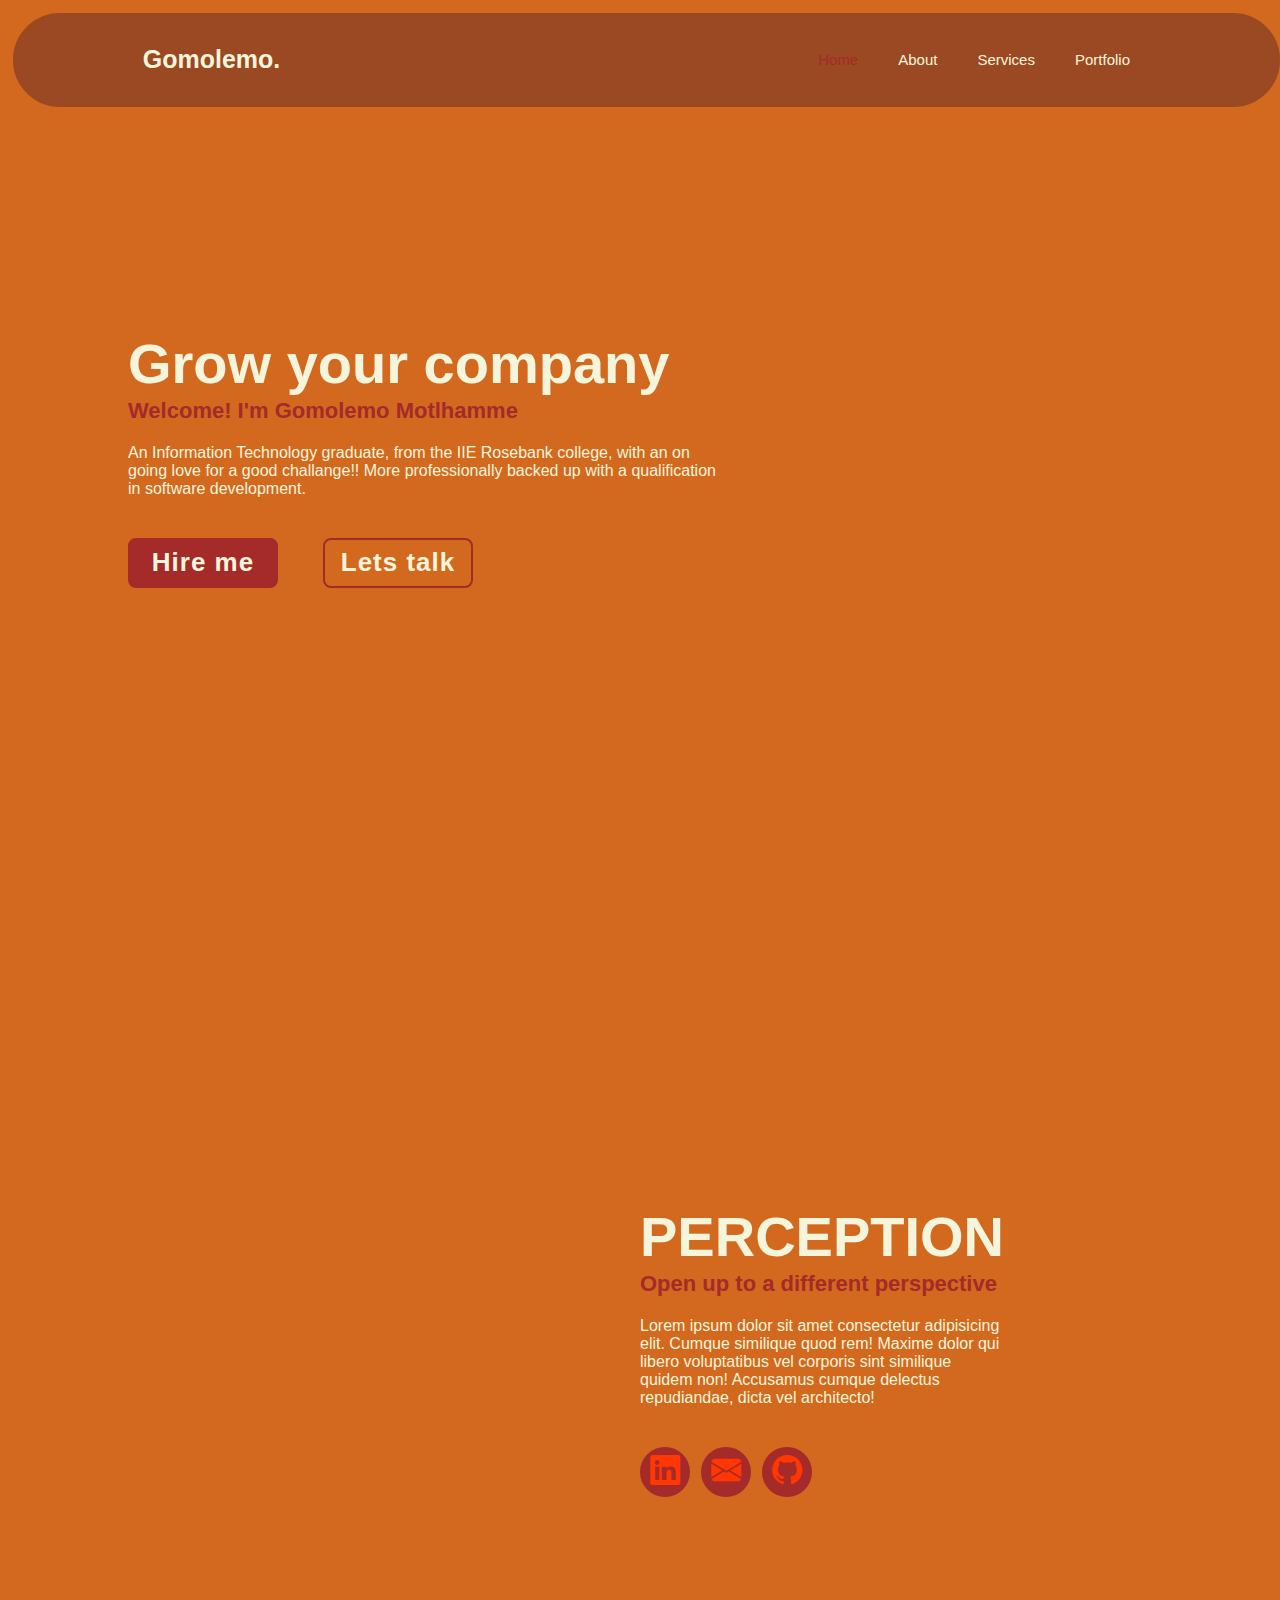
==== PortfolioWebsite/Pages/index.html @ 8717a6b9 "rearanging" ====
<!DOCTYPE html>
<html lang="en">

<head>
<meta charset="UTF-8">
<meta http-equiv="X-UA-Compatible" content="IE=edge">
<meta name="viewport" content="width=device-width, initial-scale=1.0">
<title>Breakr</title>
<link rel="stylesheet" href="style.css">
<link rel="stylesheet" href="https://cdn.jsdelivr.net/npm/bootstrap-icons@1.11.3/font/bootstrap-icons.min.css">


</head>



<body>

    <header class="header">
        <a href="index.html" class="logo">Gomolemo.</a>
        
        <nav class="navbar">
            <!-- this is the sidebar -->
            <ul class="sidebar">
                <li onclick=hideSidebar()><a href="#"><svg xmlns="http://www.w3.org/2000/svg" height="24px" viewBox="0 -960 960 960" width="24px" fill="#e8eaed"><path d="m256-200-56-56 224-224-224-224 56-56 224 224 224-224 56 56-224 224 224 224-56 56-224-224-224 224Z"/></svg></a></li>
                <li><a href="index.html" class="active">Home</a></li>
                <li><a href="about.html">About</a></li>
                <li><a href="services.html">Services</a></li>
                <li><a href="portfolio.html">Portfolio</a></li>
            </ul>
            <!-- this is the menu button with its links -->
            <ul>    
                <li class="hideOnMobile"><a href="index.html" class="active">Home</a></li>
                <li class="hideOnMobile"><a href="about.html">About</a></li>
                <li class="hideOnMobile"><a href="services.html">Services</a></li>
                <li class="hideOnMobile"><a href="portfolio.html">Portfolio</a></li>
                <li class="menu-Button" onclick=showSidebar()><a href="#"><svg xmlns="http://www.w3.org/2000/svg" height="24px" viewBox="0 -960 960 960" width="24px" fill="#e8eaed"><path d="M120-240v-80h720v80H120Zm0-200v-80h720v80H120Zm0-200v-80h720v80H120Z"/></svg></a></li>
            </ul>
        </nav>
    </header>
    
    <!-- First pargraph introducing myself -->
    <section class="home">
        <div class="home-content">
            <br>
            <h1>Grow your company</h1>
            <h3>Welcome! I'm Gomolemo Motlhamme</h3>
            <p>An Information Technology graduate, from the IIE Rosebank college, 
                with an on going love for a good challange!! More professionally 
                backed up with a qualification in software development.</p>
                 <div class="btn-box">
                    <a href="mailto:motlhammegomolemo@gmail.com?subject=Interest in colaboration&body=I would like to work with you.">Hire me</a>
                    <a href="mailto:motlhammegomolemo@gmail.com?subject=Interest in communicating&body=I would like to get in touch with you.">Lets talk</a>
                 </div>
        </div>
    </section >
    
    <!-- second paragraph with additional information -->
    <section class="home-2ndSection">
        <div class="home-content">
        <h1>PERCEPTION</h1>
        <h3>Open up to a different perspective</h3>
        <p>Lorem ipsum dolor sit amet consectetur
             adipisicing elit. Cumque similique quod
             rem! Maxime dolor qui libero voluptatibus
           vel corporis sint similique quidem non!
            Accusamus cumque delectus repudiandae,
             dicta vel architecto!</p>
             <!-- buttons to get in touch with me or be redirected to my public profile-->
             <div class="social-content">
                <a href="https://linkedin.com/in/mrgmotlhamme-a17477286" target="_blank">
                    <i class="bi bi-linkedin"></i>
                </a>
                <a href="mailto:motlhammegomolemo@gmail.com?subject=Interest in conecting&body=I would like to connect with you." target="_blank">
                    <i class="bi bi-envelope-fill"></i>
                </a>
                <a href="https://github.com/ComeTellGomo" target="_blank">
                    <i class="bi bi-github"></i>
                </a>
                
             </div>
            </div>
    </section>
    
    

            
            

       
    <script src="script.js"></script>
    
</body>
</html>
---- PortfolioWebsite/Pages/style.css ----
* {
    margin: 0;
    padding: 0;
    box-sizing: border-box;
    font-family:sans-serif;
    }
    html {
        scroll-behavior: smooth;
    }
    
    
    body{
        background: chocolate;
        color: beige;
        min-height: 100vh;
    }
    
    /* im styling the header */
    .header {
        position: fixed;
        top: 0;
        left: 0;
        width: 99%;
        padding: 20px 10%;
        background: #9b4922;
        border: 2px solid #9b4922;
        border-radius: 80px;
        /* margin-top: 1%; */
        margin: 1% 1% 1% 1%;
        display: flex;
        justify-content: space-between;
        align-items: center;
        z-index: 100;
    }
    
    
    /* styling my name */
    .logo{
        font-size: 25px;
        color: beige;
        text-decoration: none;
        font-weight: 600;
        margin: 10px 0;       
    }

    .navbar{
        display: flex;
        align-items: center;    
    }

    nav ul {
        width: 100%;
        list-style: none;
        display: flex;
        justify-content: flex-end;
        align-items: center;
    }
    
    nav li{
        height: 50px;
    }
    
    
    /* styling the link to the other pages in the navbar */
    nav a {
        height: 100%;
        font-size: 15px;
        padding: 0 20px;
        color: beige;
        text-decoration: none;
        font-weight: 500;
        /* margin: 10px 0; */
        display: flex;
        align-items: center;
        transition: .3s;
    }
    
    /* making the text chang color when hovring above link or if its active */
    .navbar a:hover{
        color: red;
    }
    .navbar a.active{
        color: brown;
    }

        /* this is what pops out when you click the menu button */
    .sidebar {
        position: fixed;
        top: 0;
        right: 0;
        height: 100vh;
        width: 250px;
        z-index: 999;
        background-color: rgba(245, 245, 220, 0.521);
        backdrop-filter: blur(10px);
        box-shadow: -300px 0px 400px rgba(0, 0, 0, 0.329);
        display: none;
        flex-direction: column;
        align-items: flex-start;
        justify-content: flex-start;
        transition: transform 0.3s ease;
        
    }
    
    
    /* Show sidebar */
    .show-sidebar {
        transform: translateX(0);
    }
    
    .sidebar li{
        width: 100%;
    }
    .sidebar li:first-child{
        margin-left: 70%;
        margin-top: 7%;
    }
   
    /* font color on the sidebar */
    .sidebar a {
        width: 100%;
        color: black;
    }

    /* hiding the menu button on bigger screens */
    .menu-Button{
        display: none;
    }


    /* making the links and sidebar responsive */
    @media(max-width: 800px){
        .hideOnMobile{
            display: none;
            transition: .5s;
        }
        .menu-Button{
            display: block;
            transition: .5s;
        }
    }
        
    




    /* information displayed on the home page */
    .home{
        height: 100vh;
        display: flex;
        align-items: center;
        padding: 0 10%;     
    }
    
    /* making sure that paragraph doesnt overlap */
    .home-content{
        max-width: 600px;
    }
    
    /* welcome text */
    .home-content h1{
        font-size: 56px;
        font-weight: 700;
        line-height: 1.2;
        
    }
    
    /* information tech grad */
    .home-content h3{
        font-size: 22px;
        font-weight: 600;
        
        color: brown;
    }
    
    /* the paragraph */
    .home-content p {
        font-size: 16px;
        margin: 20px 0 40px;
    }
    
    /* the buttons lets talk and hire me */
    /* .home-content  */
    .btn-box{
        display: flex;
        justify-content: space-between;
        width: 345px;
        height: 50px;
        
    }
    
    /* how the buttons are going to look (exterior) */
    .btn-box a {
        position: relative;
        display: inline-flex;
        justify-content: center;
        align-items: center;
        width: 150px;
        height: 100%;
        background: brown;
        border: 2px solid brown;
        border-radius: 8px;
        font-size: 26px;
        color: beige;
        text-decoration: none;
        font-weight: 600;
        letter-spacing: 1px;
        z-index: 1;
        overflow: hidden;
    }
    
    /* how the buttons are going to look (interior) */
    .btn-box a:nth-child(2){
        background: transparent;
        color: beige;
    }
    
    .btn-box a::before {
        content: '';
        position: absolute;
        top: 0;
        left: 0;
        width: 0;
        height: 100%;
        background: #ff3700;
        z-index: -1;
        transition: .5s;
    }
    
    .btn-box a:hover::before{
        width: 100%;
    
    }


    .home-2ndSection{
        height: 100vh;
        width: 100%;
        display: flex;
        align-items: center;
        padding: 0 50%; 
    }

    

    
    
    
    .social-content{
    display: flex;
    justify-content: start;
    width: 245px;
    height: 50px;
    gap: 10px;
    }
    .social-content a{
        text-decoration: none;
        margin-right: 1px;
        color: #ff3700; 
        position: relative;
        display: flex;
        justify-content: center;
        width: 50px;
        height: 50px;
        background: brown;
        border: 2px solid brown;
        font-size: 30px;
        border-radius: 80px;
        align-items: center;
        z-index: 1;
        overflow: hidden;
        transition: .5s;
    }

    
    .social-content a:hover {
        color: #010a15; 
    }
    .blur-content {
        filter: blur(5px); 
        transition: filter 0.5s ease;
    }
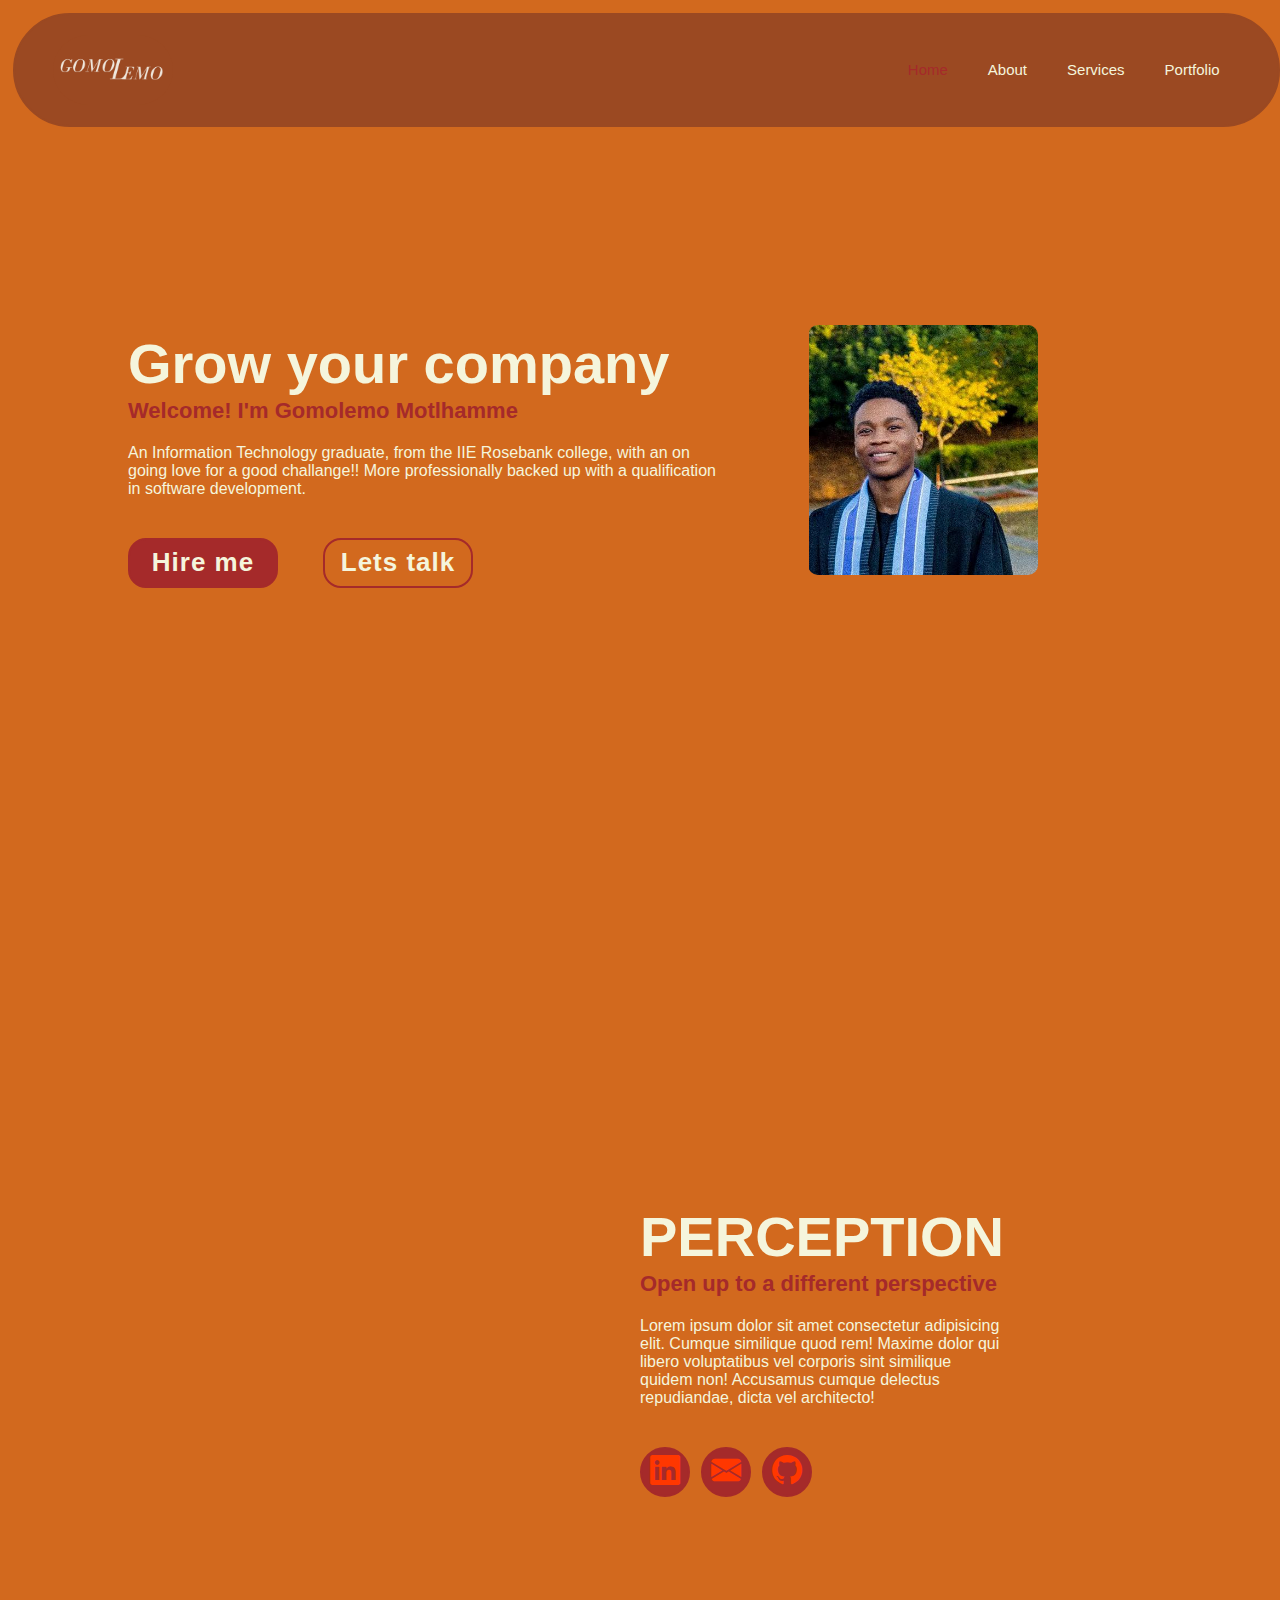
==== commit fe889ad6: "Adding logo and headshot" ====
--- a/PortfolioWebsite/Pages/index.html
+++ b/PortfolioWebsite/Pages/index.html
@@ -16,9 +16,14 @@
 
 <body>
 
+   
     <header class="header">
-        <a href="index.html" class="logo">Gomolemo.</a>
         
+        <!-- Assuming your logo file is named "logo.png" -->
+    <!-- <img src="Users/27791/Desktop/WebPortfolio/PortfolioWebsite/images/LogoGomolemo.png" alt="My Logo" class="logo2"> -->
+    <div href="index.html" class="logo2"></div>
+    <a href="index.html" class="logo">Gomolemo.</a>
+
         <nav class="navbar">
             <!-- this is the sidebar -->
             <ul class="sidebar">
@@ -48,12 +53,14 @@
             <p>An Information Technology graduate, from the IIE Rosebank college, 
                 with an on going love for a good challange!! More professionally 
                 backed up with a qualification in software development.</p>
+                
                  <div class="btn-box">
                     <a href="mailto:motlhammegomolemo@gmail.com?subject=Interest in colaboration&body=I would like to work with you.">Hire me</a>
                     <a href="mailto:motlhammegomolemo@gmail.com?subject=Interest in communicating&body=I would like to get in touch with you.">Lets talk</a>
                  </div>
-        </div>
+        </div><div class="headshot"></div>
     </section >
+    <!-- <img src="image/headshot.jpg" alt="Gomolemo's Head Shot" class="headshot"> -->
     
     <!-- second paragraph with additional information -->
     <section class="home-2ndSection">
--- a/PortfolioWebsite/Pages/style.css
+++ b/PortfolioWebsite/Pages/style.css
@@ -21,7 +21,7 @@
         top: 0;
         left: 0;
         width: 99%;
-        padding: 20px 10%;
+        padding: 30px 3%;
         background: #9b4922;
         border: 2px solid #9b4922;
         border-radius: 80px;
@@ -35,13 +35,31 @@
     
     
     /* styling my name */
-    .logo{
+    .logo {
         font-size: 25px;
-        color: beige;
+        color: transparent;
         text-decoration: none;
         font-weight: 600;
-        margin: 10px 0;       
-    }
+        margin-right: 5px 0;       
+    }
+        .logo2 { 
+            border-radius: 500px;
+            position: fixed;
+            margin-right: 5px 0;   
+        width: 120px; 
+        height: 70px; 
+        background-image: url(../images/LogoGomolemo.png);
+        background-size: 150%;
+        background-repeat: no-repeat;
+        background-position: center;
+    }
+    @media (max-width: 768px) {
+        .logo2 {
+            width: 100px; /* Smaller width for mobile */
+        }
+    }
+    
+    
 
     .navbar{
         display: flex;
@@ -152,10 +170,31 @@
         align-items: center;
         padding: 0 10%;     
     }
-    
+
+    .headshot {
+        width: 230px; /* Adjust width as desired */
+        height: 250px; /* Keep aspect ratio */
+        margin-left: 80px; /* Space between text and image */
+        border-radius: 10px;
+        background-image: url(../images/headshot.jpg);
+        background-size: contain;
+        background-repeat: no-repeat;
+        background-position: center;
+        
+    }
+    
+    .headshot:hover{
+        width: 240px;
+        height: 260px;        
+        transition: .5s ease-in-out;
+        
+    }
+
     /* making sure that paragraph doesnt overlap */
     .home-content{
         max-width: 600px;
+        /* display: flex;
+        align-items: center; */
     }
     
     /* welcome text */
@@ -200,7 +239,7 @@
         height: 100%;
         background: brown;
         border: 2px solid brown;
-        border-radius: 8px;
+        border-radius: 18px;
         font-size: 26px;
         color: beige;
         text-decoration: none;
